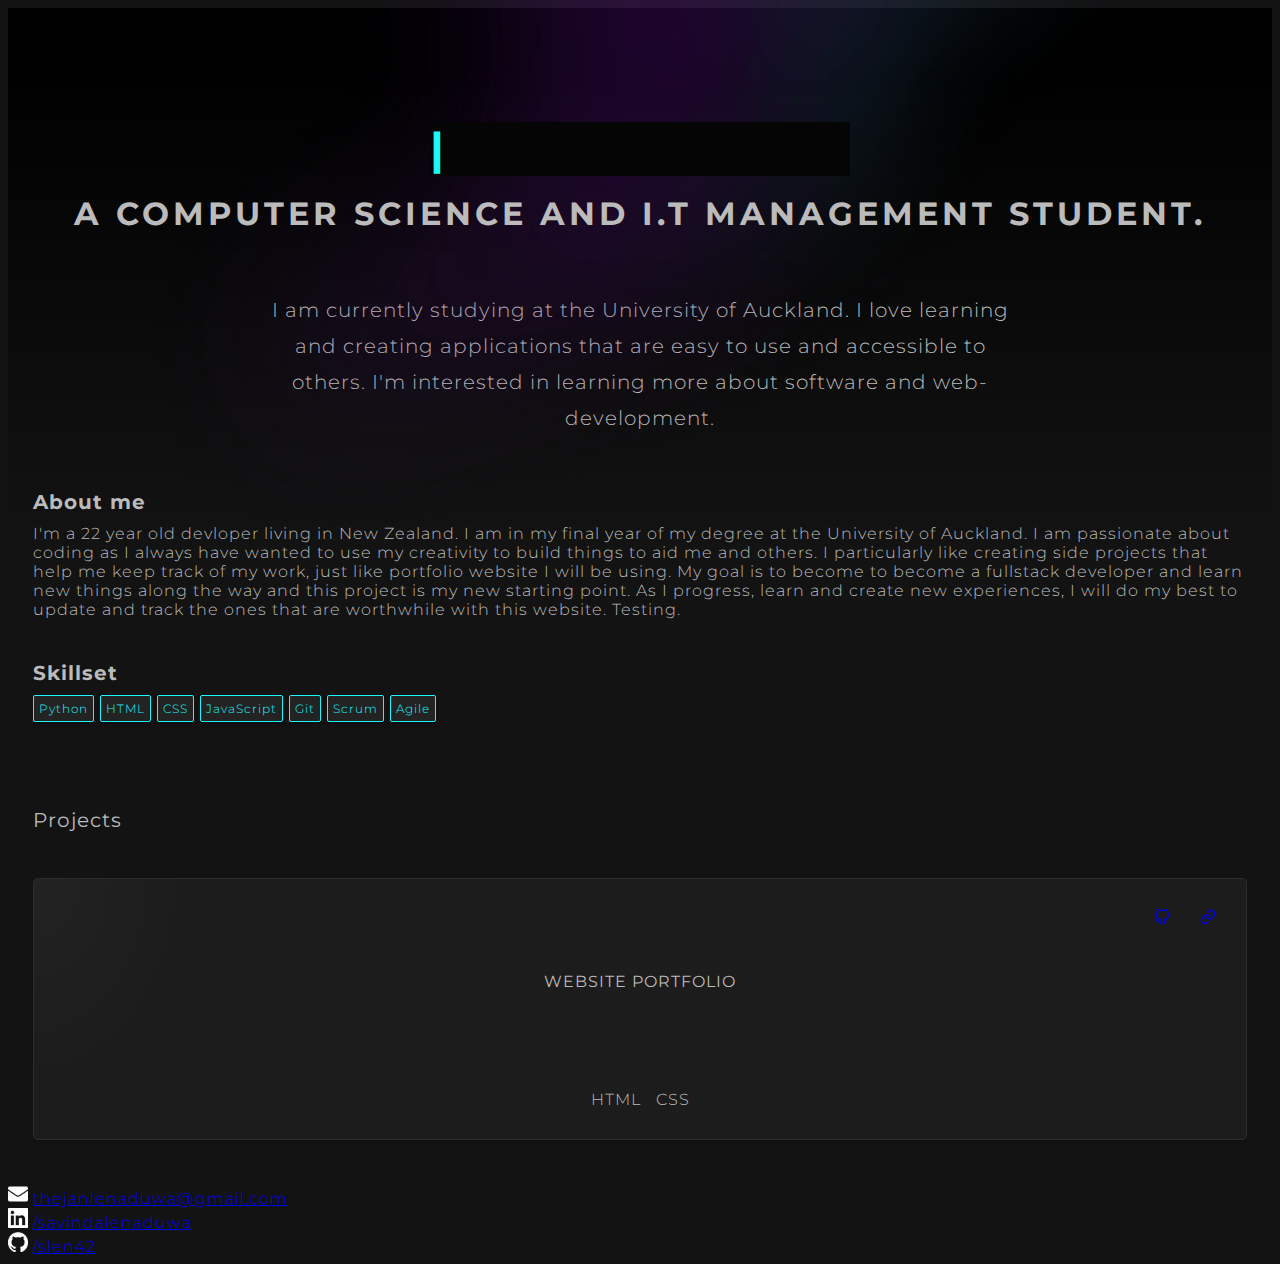
==== index.html @ 93ff3ba3 "Project card functioning" ====
<!DOCTYPE html>
<html lang="en">
    <head>
        <meta charset="UTF-8">
        <meta name="viewport" content="width=device-width, initial-scale=1.0">
        <title>Savinda's Portfolio</title>
        <link rel="stylesheet" href="home/home.css">
        <link href='https://fonts.googleapis.com/css?family=Montserrat'
            rel='stylesheet'>
        <link rel="stylesheet"
            href="https://fonts.googleapis.com/css2?family=Kanit:wght@500&display=swap" />
        <script src="home/home.js"></script>
    </head>

    <body>
        <div id="root">
            <!-- Header and Description -->
            <div class="head">
                <img src="/images/gradient-625d94e6.webp" class="img">
                <div class="head-wrapper">
                    <h1 class="head-wrapper-title">
                        <span class="typewriter">Hey! I'm Savinda!</span>
                        <br>
                        <div class="subtitle">
                            <span>A COMPUTER SCIENCE AND I.T MANAGEMENT
                                STUDENT.</span>
                        </div>

                    </h1>
                    <p class="head-wrapper-description">
                        I am currently studying at the University of Auckland. I
                        love
                        learning and creating applications that are easy to use
                        and
                        accessible to others. I'm interested in learning more
                        about
                        software and web-development.
                    </p>
                </div>
            </div>

            <div class="main">
                <!-- About Me -->
                <div class="about-wrapper">
                    <h2 class="about-title">About me</h2>
                    <p class="about-description">
                        I'm a 22 year old devloper living in New Zealand. I am
                        in my
                        final year of my degree at the University of Auckland.
                        I am passionate about coding as I always have wanted to
                        use
                        my
                        creativity to build things to aid me and others.
                        I particularly like creating side projects that help me
                        keep
                        track of my work, just like portfolio website I will be
                        using.
                        My goal is to become to become a fullstack developer and
                        learn
                        new things along the way and this project is my new
                        starting
                        point.
                        As I progress, learn and create new experiences, I will
                        do
                        my
                        best to update and track the ones that are worthwhile
                        with
                        this
                        website. Testing.
                    </p>
                </div>
                <!-- Skillset -->
                <div class="skillset">
                    <h2 class="skillset-title">Skillset</h2>
                    <div class="skills">
                        <span>Python</span>
                        <span>HTML</span>
                        <span>CSS</span>
                        <span>JavaScript</span>
                        <span>Git</span>
                        <span>Scrum</span>
                        <span>Agile</span>
                    </div>
                </div>

                <br>

                <div class="projects-container">
                    <h2 class="projects-headline">Projects</h2>
                    
                    <div class="projects-wrapper">
                        <div class="projects-card">
                            <div class="projects-card-gradient"></div>
                            <div class="projects-card-links">
                                <a href="https://github.com/slen42/portfolio" target="_blank">
                                    <svg stroke="currentColor" fill="none" stroke-width="2" viewBox="0 0 24 24" stroke-linecap="round" stroke-linejoin="round" height="1em" width="1em" xmlns="http://www.w3.org/2000/svg">
                                        <path d="M9 19c-5 1.5-5-2.5-7-3m14 6v-3.87a3.37 3.37 0 0 0-.94-2.61c3.14-.35 6.44-1.54 6.44-7A5.44 5.44 0 0 0 20 4.77 5.07 5.07 0 0 0 19.91 1S18.73.65 16 2.48a13.38 13.38 0 0 0-7 0C6.27.65 5.09 1 5.09 1A5.07 5.07 0 0 0 5 4.77a5.44 5.44 0 0 0-1.5 3.78c0 5.42 3.3 6.61 6.44 7A3.37 3.37 0 0 0 9 18.13V22"></path>
                                    </svg>
                                </a>
                
                                <a href="https://slen42.github.io/portfolio/" target="_blank">
                                    <svg stroke="currentColor" fill="none" stroke-width="2" viewBox="0 0 24 24" stroke-linecap="round" stroke-linejoin="round" height="1em" width="1em" xmlns="http://www.w3.org/2000/svg">
                                        <path d="M10 13a5 5 0 0 0 7.54.54l3-3a5 5 0 0 0-7.07-7.07l-1.72 1.71"></path>
                                        <path d="M14 11a5 5 0 0 0-7.54-.54l-3 3a5 5 0 0 0 7.07 7.07l1.71-1.71"></path>
                                    </svg>
                                </a>
                            </div>
                
                            <h3 class="projects-card-name">Website Portfolio</h3>
                
                            <div class="projects-card-languages">
                                <span>HTML</span>
                                <span>CSS</span>
                            </div>


                        </div> 

                    </div>
                    <!-- projects-wrapper-div -->
                </div>
                <!-- projects-container-div -->
                
                </div>
                <!-- main-div -->
                

            <br>

            <!-- Socials Link -->
            <div class="socials">
                <div class="social_item">
                    <!-- Gmail Link -->
                    <img class="icon" src="images/output-onlinepngtools (1).png"
                        alt="Mail Icon" width="20" height="20">
                    <a class="links"
                        href="mailto:thejanlenaduwa@gmail.com">thejanlenaduwa@gmail.com</a>
                </div>

                <div class="social_item">
                    <!-- LinkedIn Link -->
                    <img class="icon" src="images/output-onlinepngtools.png"
                        alt="Mail Icon" width="20" height="20">
                    <a class="links"
                        href="https://www.linkedin.com/in/savinda-lenaduwa-371846193/"
                        target="_blank">/savindalenaduwa</a>
                </div>

                <div class="social_item">
                    <!-- GitHub Link -->
                    <img class="icon" src="images/github-mark-white.png"
                        alt="Mail Icon" width="20" height="20">
                    <a class="links" href="https://github.com/slen42"
                        target="_blank">/slen42</a>
                </div>

            </div>

        </div>

    </body>

</html>
---- home/home.css ----
:root {
    --green: #40cf8e;
    --text-color: #bbbbbb;
    --white-color: #ededed;
    --black-color: #131313;
    --blue: #1af7ff;
}


body {
    letter-spacing: 1px;
    font-weight: 300;
    background-color: #131313;
    color: #bbbbbb;
    transition: all .2s ease;
    font-family: 'Montserrat';

}



/* Header CSS */


.img {
    top: 0;
    width: 100%;
    max-width: 1200px;
    position: absolute;
}

.head {
    -webkit-user-select: none;
    user-select: none;
    display: flex;
    align-items: center;
    justify-content: center;
    height: 60vh;
    background: linear-gradient(180deg, black, rgba(0, 0, 0, 1), rgba(0, 0, 0, .9), rgba(0, 0, 0, .8), rgba(0, 0, 0, .7), rgba(0, 0, 0, .6), rgba(0, 0, 0, .5), rgba(0, 0, 0, .4), rgba(0, 0, 0, .3), rgba(0, 0, 0, .2), rgba(0, 0, 0, .1), var(--black-color));
    width: 100%;
}

.head-wrapper {
    display: flex;
    flex-direction: column;
    align-items: center;
    text-align: center;
}

.head-wrapper-description {
    max-width: 750px;
    line-height: 1.8;
    font-size: 20px;
}

.subtitle {
    position: relative;
    font-size: 2rem;
    text-transform: uppercase;
    letter-spacing: 4px;
    line-height: 75px;
}


.typewriter {
    position: relative;
    font-size: 2.8rem;
    color: #1af7ff;
}

.typewriter::after {
    content: '|';
    position: absolute;
    text-align: left;
    right: 0;
    color: #1af7ff;
    background: linear-gradient(180deg, #050505, #050505);
    width: 100%;
    animation: typing 1s steps(400);
    animation-fill-mode: forwards;
}

@keyframes typing {
    to {
        width: 0%;
    }
}

@keyframes line {
    100% {
        color: transparent;
    }
}


.main {
    margin: -100px auto 0;
    max-width: 1300px;
    padding: 25px;
}


.about-wrapper {
    display: flex;
    flex-direction: column;
}

.about-title,
.skillset-title,
.projects-title {
    margin-bottom: 5px;
    font-size: 20px;
}

.about-description,
.skills,
.projects-showcase {
    margin-top: 5px
}




/* Skillset CSS */
.skillset {
    display: flex;
    margin-top: 10px;
    flex-direction: column;
}

.skills {
    gap: 6px;
    display: flex;
    flex-wrap: wrap;
    font-size: 12px;
    color: var(--blue);

}

.skills span {
    padding: 5px;
    border-radius: 2px;
    border: 1px solid var(--blue);
    background-color: #232323;
    box-shadow: 0 2px 3px #0000003d;
}


/* Projects Showcase Section*/
@media screen and (min-width: 650px) {
    .projects-container {
        gap: 30px;
    }
}

.projects-container {
    gap: 20px;
    display: flex;
    margin-top: 50px;
    flex-direction: column;
}

@media screen and (min-width: 650px) {
    .projects-headline {
        font-size: 22px;
    }
}

.projects-headline {
    font-size: 20px;
    font-weight: 400;
}



@media screen and (min-width: 650px) {
    .projects-container {
        gap: 30px;
    }
}

.projects-wrapper {
    gap: 10px;
    display: flex;
    flex-direction: column;
}

.projects-card {
    position: relative;
    display: flex;
    flex-direction: column;
    justify-content: space-between;
    align-items: start;
    padding: 18px;
    border-radius: 5px;
    border: 1px solid #2d2d2d;
    transition: border .2s ease;
    font-size: 14px;
    height: 150px;
    background-color: #1c1c1c;
    box-shadow: 0 2px 3px #0000003d;
}

@media screen and (min-width: 495px) {
    .projects-card {
        padding: 30px;
        align-items: center;
    }
}

@media screen and (min-width: 650px) {
    .projects-card {
        height: 200px;
    }
}

@media screen and (min-width: 650px) {

    .projects-card,
    .projects-card-name {
        font-size: 16px;
    }
}







.projects-card-gradient {
    top: 0;
    left: 0;
    width: 150px;
    height: 200px;
    position: absolute;
    background: radial-gradient(100% 100% at 0% 0%, hsla(0, 0%, 100%, .03), transparent);
    transition: all .1s ease-in;
}

@media screen and (min-width: 650px) {
    .projects-card-links {
        gap: 30px;
        display: flex;
        align-self: flex-end;
    }
}

@media screen and (min-width: 495px) {
    .projects-card-links a:first-child {
        display: inline-block;
    }
}


@media screen and (min-width: 495px) {
    .projects-card-links a:first-child {
        display: inline-block;
    }
}


.projects-card-name {
    font-weight: 400;
    margin-top: -100px;
    text-transform: uppercase;
    font-size: 14px;
}

@media screen and (min-width: 650px) {

    .projects-card,
    .projects-card-name {
        font-size: 16px;
    }
}

@media screen and (min-width: 495px) {
    .projects-card-name {
        margin-top: -40px;
    }
}



@media screen and (min-width: 460px) {
    .projects-card-languages {
        align-self: inherit;
    }
}

@media screen and (min-width: 495px) {
    .projects-card-languages {
        display: flex;
        gap: 15px;
    }
}

@media screen and (min-width: 540px) {
    .projects-card-languages {
        display: flex;
        gap: 30px;
    }
}

.projects-card-languages {
    display: flex;
    align-self: center;
    gap: 15px;
}


/* Scrollbar */

::-webkit-scrollbar {
    width: 12px;
}

::-webkit-scrollbar-thumb {
    background: linear-gradient(180deg, #0000FF, #00FFFF);
    /* border-radius: 6px;  */
}

::-webkit-scrollbar-track {
    background-color: var(--black-color);
}

/* Media Queries for Responsiveness */
@media only screen and (max-width: 768px) {
    .head {
        height: 100vh;
    }

    .head-wrapper-description {
        font-size: 16px;
    }

    .subtitle {
        font-size: 1.5rem;
        line-height: 60px;
    }

    .skills span {
        font-size: 10px;
    }
}
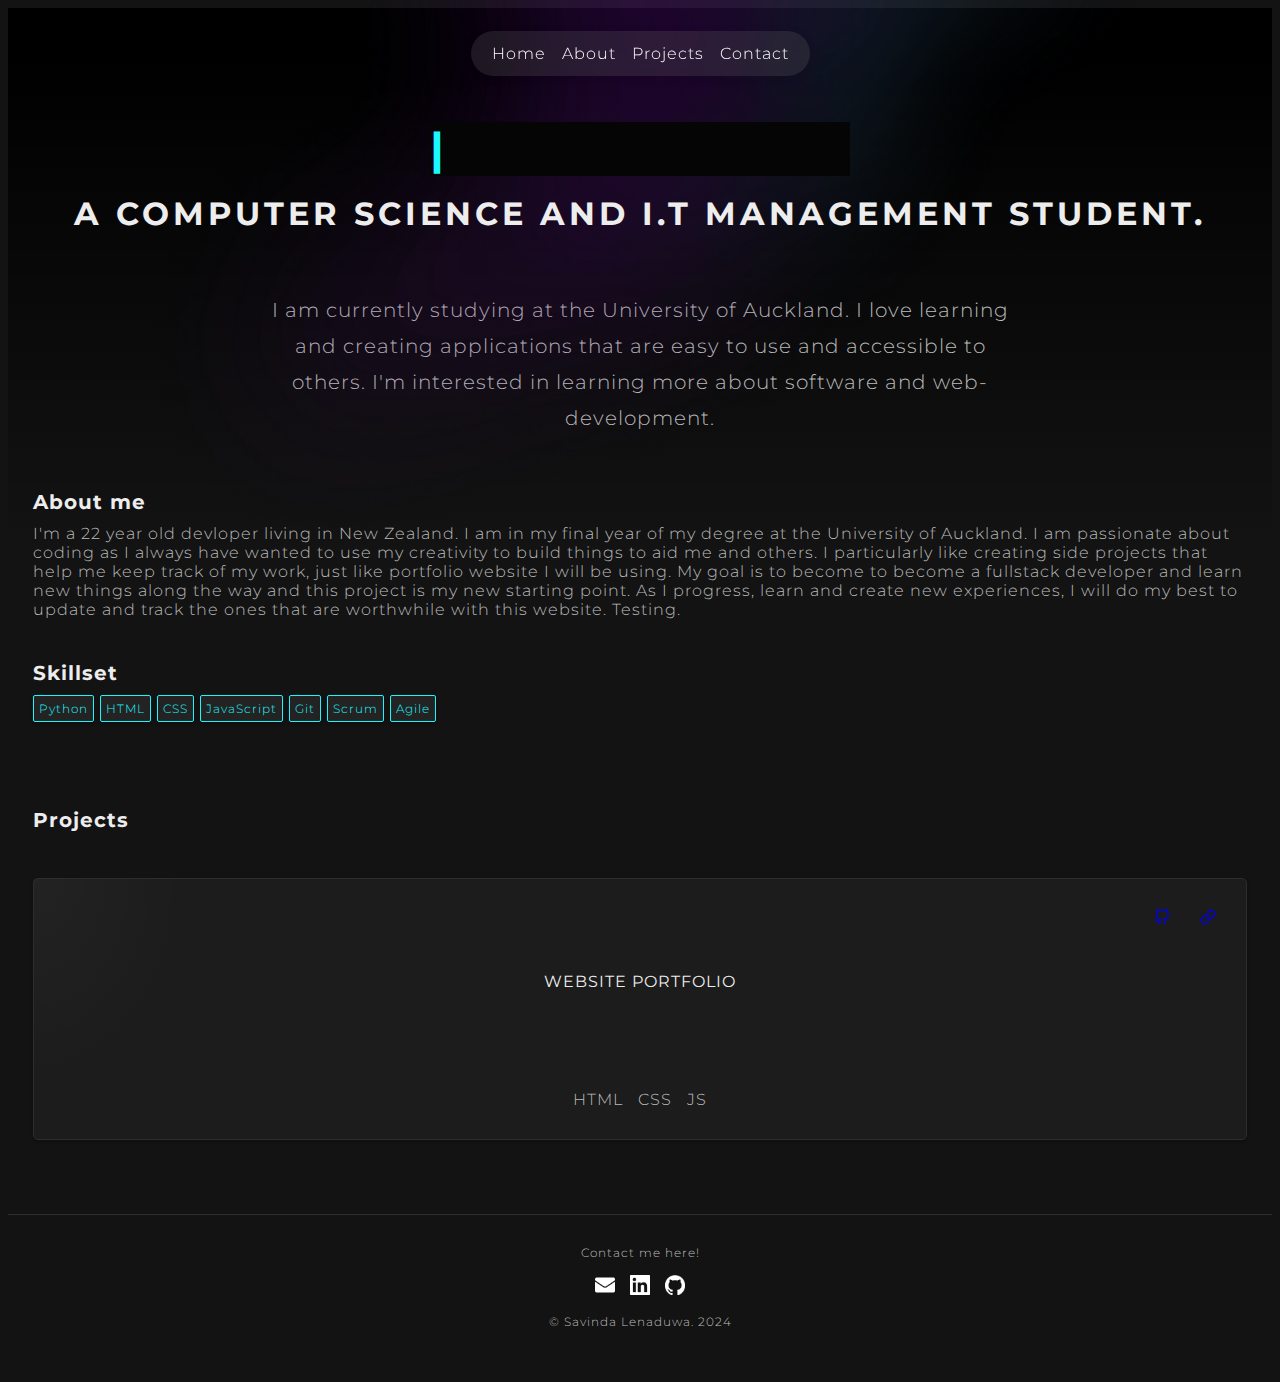
==== commit 9cd76d3f: "Major Changes incl. CSS and added features" ====
--- a/index.html
+++ b/index.html
@@ -14,6 +14,17 @@
 
     <body>
         <div id="root">
+            <div id = "home"></div>
+            <nav>
+                <ul>
+                    <li><a href="#home" class = "link">Home</a></li>
+                    <li><a href="#about" class = "link">About</a></li>
+                    <li><a href="#projects" class = "link">Projects</a></li>
+                    <li><a href="#contact" class = "link">Contact</a></li>
+                </ul>
+            </nav>
+
+
             <!-- Header and Description -->
             <div class="head">
                 <img src="/images/gradient-625d94e6.webp" class="img">
@@ -41,6 +52,7 @@
 
             <div class="main">
                 <!-- About Me -->
+                <div id = "about"></div>
                 <div class="about-wrapper">
                     <h2 class="about-title">About me</h2>
                     <p class="about-description">
@@ -68,28 +80,36 @@
                         this
                         website. Testing.
                     </p>
-                </div>
-                <!-- Skillset -->
-                <div class="skillset">
-                    <h2 class="skillset-title">Skillset</h2>
-                    <div class="skills">
-                        <span>Python</span>
-                        <span>HTML</span>
-                        <span>CSS</span>
-                        <span>JavaScript</span>
-                        <span>Git</span>
-                        <span>Scrum</span>
-                        <span>Agile</span>
-                    </div>
-                </div>
+
+                    <!-- Skillset -->
+                    <div class="skillset">
+                        <h2 class="skillset-title">Skillset</h2>
+                        <div class="skills">
+                            <span>Python</span>
+                            <span>HTML</span>
+                            <span>CSS</span>
+                            <span>JavaScript</span>
+                            <span>Git</span>
+                            <span>Scrum</span>
+                            <span>Agile</span>
+                        </div>
+                    </div>
+
+                </div>
+                <!-- About-wrapper-div -->
+                
+
+
 
                 <br>
 
+                <div id = "projects"></div>
                 <div class="projects-container">
                     <h2 class="projects-headline">Projects</h2>
                     
                     <div class="projects-wrapper">
                         <div class="projects-card">
+
                             <div class="projects-card-gradient"></div>
                             <div class="projects-card-links">
                                 <a href="https://github.com/slen42/portfolio" target="_blank">
@@ -111,6 +131,7 @@
                             <div class="projects-card-languages">
                                 <span>HTML</span>
                                 <span>CSS</span>
+                                <span>JS</span>
                             </div>
 
 
@@ -126,35 +147,52 @@
                 
 
             <br>
-
-            <!-- Socials Link -->
-            <div class="socials">
-                <div class="social_item">
-                    <!-- Gmail Link -->
-                    <img class="icon" src="images/output-onlinepngtools (1).png"
-                        alt="Mail Icon" width="20" height="20">
-                    <a class="links"
-                        href="mailto:thejanlenaduwa@gmail.com">thejanlenaduwa@gmail.com</a>
-                </div>
-
-                <div class="social_item">
-                    <!-- LinkedIn Link -->
-                    <img class="icon" src="images/output-onlinepngtools.png"
-                        alt="Mail Icon" width="20" height="20">
-                    <a class="links"
-                        href="https://www.linkedin.com/in/savinda-lenaduwa-371846193/"
-                        target="_blank">/savindalenaduwa</a>
-                </div>
-
-                <div class="social_item">
-                    <!-- GitHub Link -->
-                    <img class="icon" src="images/github-mark-white.png"
-                        alt="Mail Icon" width="20" height="20">
-                    <a class="links" href="https://github.com/slen42"
-                        target="_blank">/slen42</a>
-                </div>
-
-            </div>
+              
+
+
+            <footer class ="footer">
+                
+                <div id = "contact"></div>
+                
+                <span>© Savinda Lenaduwa. 2024</span>
+                            <!-- Socials Link -->
+                <div class="footer-socials">
+                    <div class="social_item">
+                        <!-- Gmail Link -->
+
+                        <a class="links"
+                            href="mailto:thejanlenaduwa@gmail.com">
+                            <img class="icon" src="images/output-onlinepngtools (1).png"
+                            alt="Mail Icon" width="20" height="20">
+                        </a>
+                    </div>
+
+                    <div class="social_item">
+                        <!-- LinkedIn Link -->
+                        
+                        <a class="links"
+                            href="https://www.linkedin.com/in/savinda-lenaduwa-371846193/"
+                            target="_blank">
+                            <img class="icon" src="images/output-onlinepngtools.png"
+                            alt="Mail Icon" width="20" height="20">
+                        </a>
+                    </div>
+
+                    <div class="social_item">
+                        <!-- GitHub Link -->
+                        
+                        <a class="links" href="https://github.com/slen42"
+                            target="_blank">
+                            <img class="icon" src="images/github-mark-white.png"
+                            alt="Mail Icon" width="20" height="20">
+                        </a>
+                    </div>
+
+                </div>
+                <span>Contact me here!</span>
+
+            </footer>
+
 
         </div>
 
--- a/home/home.css
+++ b/home/home.css
@@ -6,6 +6,9 @@
     --blue: #1af7ff;
 }
 
+h1, h2, h3, h4, h5, h6 {
+    color: var(--white-color);
+}
 
 body {
     letter-spacing: 1px;
@@ -15,6 +18,72 @@
     transition: all .2s ease;
     font-family: 'Montserrat';
 
+}
+
+/* Nav Bar */
+nav {
+    position: fixed;
+    top: 0;
+    left: 0;
+    width: 100%;
+    z-index: 3;
+    display: flex;
+    margin-top: 15px;
+    justify-content: center;
+    align-items: center;
+    -webkit-user-select: none;
+    user-select: none;
+    
+}
+
+ul {
+   
+     
+    background: rgba(114,114,114,.2);
+    backdrop-filter: blur(10px);
+    -webkit-backdrop-filter: blur(10px);
+    border: 1px solid #404040b5;
+    
+    box-shadow: 0 2px 10px #0000001a;
+    border-radius: 30px;
+    border: 1px solid transparent;
+    
+    transition: all .2s ease;
+    position: relative;
+    display :flex;
+    gap: 1.2 rem;
+
+    list-style: none;
+    padding: 12px;
+
+
+}
+
+.link{
+    text-decoration: none;
+    color : #fff;
+    padding: 0.5rem;
+    position: relative;
+}
+
+.link::before{
+    content: "";
+    position: absolute;
+    width: 100%;
+    height: 2px;
+    background-color: var(--blue);
+    border-radius: 5px;
+    transform: scaleX(0);
+    transition: all 0.6s ease;
+}
+
+.link::before{
+    bottom:0;
+    left:0;
+}
+
+.link:hover::before{
+    transform: scaleX(1);
 }
 
 
@@ -76,7 +145,7 @@
     color: #1af7ff;
     background: linear-gradient(180deg, #050505, #050505);
     width: 100%;
-    animation: typing 1s steps(400);
+    animation: typing 2.5s steps(400);
     animation-fill-mode: forwards;
 }
 
@@ -168,7 +237,7 @@
 
 .projects-headline {
     font-size: 20px;
-    font-weight: 400;
+    font-weight: bold;
 }
 
 
@@ -199,6 +268,14 @@
     height: 150px;
     background-color: #1c1c1c;
     box-shadow: 0 2px 3px #0000003d;
+    transition: border .2s ease;
+
+}
+
+
+
+.projects-card:hover {
+    border-color: #fff; /* Change this to the desired highlight color */
 }
 
 @media screen and (min-width: 495px) {
@@ -238,6 +315,12 @@
     transition: all .1s ease-in;
 }
 
+.projects-card-links {
+    gap: 30px;
+    display: flex;
+    align-self: flex-end;
+}
+
 @media screen and (min-width: 650px) {
     .projects-card-links {
         gap: 30px;
@@ -310,6 +393,55 @@
 }
 
 
+
+
+
+
+
+
+
+
+/* Footer */
+.footer {
+    display: flex;
+    align-items: center;
+    gap: 15px;
+    justify-content: space-between;
+    flex-direction: column-reverse;
+    padding: 30px 0;
+    border-top: 1px solid #2d2d2d;
+    margin-top: 30px;
+}
+
+
+
+.footer span {
+    font-size: 12px;
+}
+
+.footer-socials {
+    display: flex;
+    gap: 15px;
+}
+
+.social_item {
+    display: flex;
+    align-items: center;
+    gap: 5px;
+}
+
+
+
+.icon:hover {
+    filter: drop-shadow(0px 0px 16px var(--blue));
+}
+
+.links {
+    /* display: none; Hide text links inside social items */
+}
+
+
+
 /* Scrollbar */
 
 ::-webkit-scrollbar {
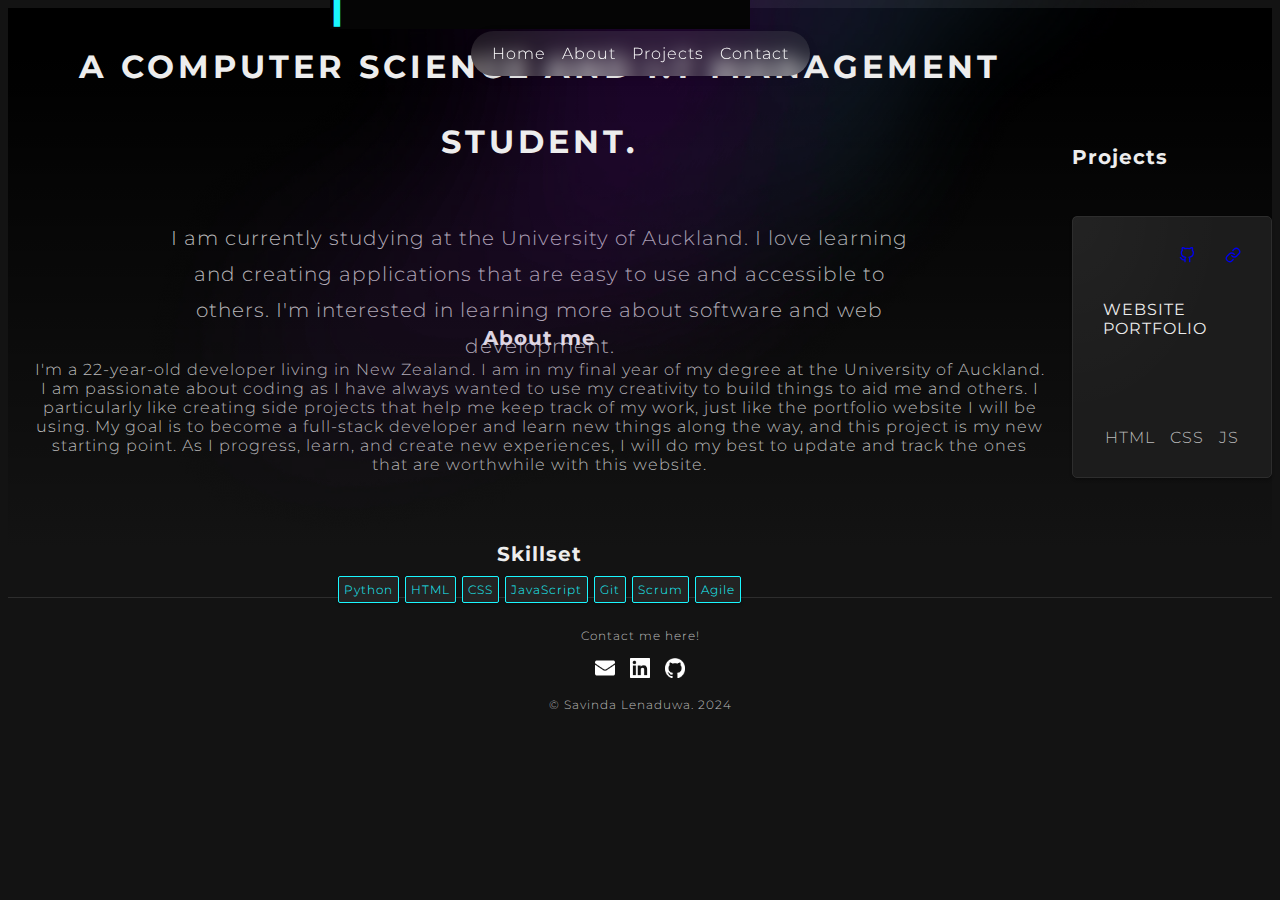
==== commit 3e014d47: "Spelling mistakes and errors" ====
--- a/index.html
+++ b/index.html
@@ -10,24 +10,24 @@
         <link rel="stylesheet"
             href="https://fonts.googleapis.com/css2?family=Kanit:wght@500&display=swap" />
         <script src="home/home.js"></script>
+        <link rel="icon" type="image/x-icon" href="images/S.png">
     </head>
 
     <body>
         <div id="root">
-            <div id = "home"></div>
+            <div id="home"></div>
             <nav>
                 <ul>
-                    <li><a href="#home" class = "link">Home</a></li>
-                    <li><a href="#about" class = "link">About</a></li>
-                    <li><a href="#projects" class = "link">Projects</a></li>
-                    <li><a href="#contact" class = "link">Contact</a></li>
+                    <li><a href="#home" class="link">Home</a></li>
+                    <li><a href="#about" class="link">About</a></li>
+                    <li><a href="#projects" class="link">Projects</a></li>
+                    <li><a href="#contact" class="link">Contact</a></li>
                 </ul>
             </nav>
 
-
             <!-- Header and Description -->
             <div class="head">
-                <img src="/images/gradient-625d94e6.webp" class="img">
+                <img src="images/gradient-625d94e6.webp" class="img">
                 <div class="head-wrapper">
                     <h1 class="head-wrapper-title">
                         <span class="typewriter">Hey! I'm Savinda!</span>
@@ -38,48 +38,39 @@
                         </div>
 
                     </h1>
-                    <p class="head-wrapper-description">
-                        I am currently studying at the University of Auckland. I
-                        love
-                        learning and creating applications that are easy to use
-                        and
-                        accessible to others. I'm interested in learning more
-                        about
-                        software and web-development.
-                    </p>
-                </div>
-            </div>
-
-            <div class="main">
-                <!-- About Me -->
-                <div id = "about"></div>
-                <div class="about-wrapper">
-                    <h2 class="about-title">About me</h2>
-                    <p class="about-description">
-                        I'm a 22 year old devloper living in New Zealand. I am
-                        in my
-                        final year of my degree at the University of Auckland.
-                        I am passionate about coding as I always have wanted to
-                        use
-                        my
-                        creativity to build things to aid me and others.
-                        I particularly like creating side projects that help me
-                        keep
-                        track of my work, just like portfolio website I will be
-                        using.
-                        My goal is to become to become a fullstack developer and
-                        learn
-                        new things along the way and this project is my new
-                        starting
-                        point.
-                        As I progress, learn and create new experiences, I will
-                        do
-                        my
-                        best to update and track the ones that are worthwhile
-                        with
-                        this
-                        website. Testing.
-                    </p>
+                    <div class="head-wrapper">
+                        <p class="head-wrapper-description">
+                            I am currently studying at the University of
+                            Auckland. I love learning and creating applications
+                            that are easy to use and accessible to others. I'm
+                            interested in learning more about software and web
+                            development.
+                        </p>
+                    </div>
+
+                    <div class="main">
+                        <!-- About Me -->
+                        <div id="about"></div>
+                        <div class="about-wrapper">
+                            <h2 class="about-title">About me</h2>
+                            <p class="about-description">
+                                I'm a 22-year-old developer living in New
+                                Zealand. I am in my final year of my degree at
+                                the University of Auckland. I am passionate
+                                about coding as I have always wanted to use my
+                                creativity to build things to aid me and others.
+                                I particularly like creating side projects that
+                                help me keep track of my work, just like the
+                                portfolio website I will be using. My goal is to
+                                become a full-stack developer and learn new
+                                things along the way, and this project is my new
+                                starting point. As I progress, learn, and create
+                                new experiences, I will do my best to update and
+                                track the ones that are worthwhile with this
+                                website.
+                            </p>
+                        </div>
+                    </div>
 
                     <!-- Skillset -->
                     <div class="skillset">
@@ -97,94 +88,105 @@
 
                 </div>
                 <!-- About-wrapper-div -->
-                
-
-
 
                 <br>
 
-                <div id = "projects"></div>
+                <div id="projects"></div>
                 <div class="projects-container">
                     <h2 class="projects-headline">Projects</h2>
-                    
+
                     <div class="projects-wrapper">
                         <div class="projects-card">
 
                             <div class="projects-card-gradient"></div>
                             <div class="projects-card-links">
-                                <a href="https://github.com/slen42/portfolio" target="_blank">
-                                    <svg stroke="currentColor" fill="none" stroke-width="2" viewBox="0 0 24 24" stroke-linecap="round" stroke-linejoin="round" height="1em" width="1em" xmlns="http://www.w3.org/2000/svg">
-                                        <path d="M9 19c-5 1.5-5-2.5-7-3m14 6v-3.87a3.37 3.37 0 0 0-.94-2.61c3.14-.35 6.44-1.54 6.44-7A5.44 5.44 0 0 0 20 4.77 5.07 5.07 0 0 0 19.91 1S18.73.65 16 2.48a13.38 13.38 0 0 0-7 0C6.27.65 5.09 1 5.09 1A5.07 5.07 0 0 0 5 4.77a5.44 5.44 0 0 0-1.5 3.78c0 5.42 3.3 6.61 6.44 7A3.37 3.37 0 0 0 9 18.13V22"></path>
+                                <a href="https://github.com/slen42/portfolio"
+                                    target="_blank">
+                                    <svg stroke="currentColor" fill="none"
+                                        stroke-width="2" viewBox="0 0 24 24"
+                                        stroke-linecap="round"
+                                        stroke-linejoin="round" height="1em"
+                                        width="1em"
+                                        xmlns="http://www.w3.org/2000/svg">
+                                        <path
+                                            d="M9 19c-5 1.5-5-2.5-7-3m14 6v-3.87a3.37 3.37 0 0 0-.94-2.61c3.14-.35 6.44-1.54 6.44-7A5.44 5.44 0 0 0 20 4.77 5.07 5.07 0 0 0 19.91 1S18.73.65 16 2.48a13.38 13.38 0 0 0-7 0C6.27.65 5.09 1 5.09 1A5.07 5.07 0 0 0 5 4.77a5.44 5.44 0 0 0-1.5 3.78c0 5.42 3.3 6.61 6.44 7A3.37 3.37 0 0 0 9 18.13V22"></path>
                                     </svg>
                                 </a>
-                
-                                <a href="https://slen42.github.io/portfolio/" target="_blank">
-                                    <svg stroke="currentColor" fill="none" stroke-width="2" viewBox="0 0 24 24" stroke-linecap="round" stroke-linejoin="round" height="1em" width="1em" xmlns="http://www.w3.org/2000/svg">
-                                        <path d="M10 13a5 5 0 0 0 7.54.54l3-3a5 5 0 0 0-7.07-7.07l-1.72 1.71"></path>
-                                        <path d="M14 11a5 5 0 0 0-7.54-.54l-3 3a5 5 0 0 0 7.07 7.07l1.71-1.71"></path>
+
+                                <a href="https://slen42.github.io/portfolio/"
+                                    target="_blank">
+                                    <svg stroke="currentColor" fill="none"
+                                        stroke-width="2" viewBox="0 0 24 24"
+                                        stroke-linecap="round"
+                                        stroke-linejoin="round" height="1em"
+                                        width="1em"
+                                        xmlns="http://www.w3.org/2000/svg">
+                                        <path
+                                            d="M10 13a5 5 0 0 0 7.54.54l3-3a5 5 0 0 0-7.07-7.07l-1.72 1.71"></path>
+                                        <path
+                                            d="M14 11a5 5 0 0 0-7.54-.54l-3 3a5 5 0 0 0 7.07 7.07l1.71-1.71"></path>
                                     </svg>
                                 </a>
                             </div>
-                
-                            <h3 class="projects-card-name">Website Portfolio</h3>
-                
+
+                            <h3 class="projects-card-name">Website
+                                Portfolio</h3>
+
                             <div class="projects-card-languages">
                                 <span>HTML</span>
                                 <span>CSS</span>
                                 <span>JS</span>
                             </div>
 
-
-                        </div> 
+                        </div>
 
                     </div>
                     <!-- projects-wrapper-div -->
                 </div>
                 <!-- projects-container-div -->
-                
-                </div>
-                <!-- main-div -->
-                
+
+            </div>
+            <!-- main-div -->
 
             <br>
-              
-
-
-            <footer class ="footer">
-                
-                <div id = "contact"></div>
-                
+
+            <footer class="footer">
+
+                <div id="contact"></div>
+
                 <span>© Savinda Lenaduwa. 2024</span>
-                            <!-- Socials Link -->
+                <!-- Socials Link -->
                 <div class="footer-socials">
                     <div class="social_item">
                         <!-- Gmail Link -->
 
                         <a class="links"
                             href="mailto:thejanlenaduwa@gmail.com">
-                            <img class="icon" src="images/output-onlinepngtools (1).png"
-                            alt="Mail Icon" width="20" height="20">
+                            <img class="icon"
+                                src="images/output-onlinepngtools (1).png"
+                                alt="Mail Icon" width="20" height="20">
                         </a>
                     </div>
 
                     <div class="social_item">
                         <!-- LinkedIn Link -->
-                        
+
                         <a class="links"
                             href="https://www.linkedin.com/in/savinda-lenaduwa-371846193/"
                             target="_blank">
-                            <img class="icon" src="images/output-onlinepngtools.png"
-                            alt="Mail Icon" width="20" height="20">
+                            <img class="icon"
+                                src="images/output-onlinepngtools.png"
+                                alt="Mail Icon" width="20" height="20">
                         </a>
                     </div>
 
                     <div class="social_item">
                         <!-- GitHub Link -->
-                        
+
                         <a class="links" href="https://github.com/slen42"
                             target="_blank">
                             <img class="icon" src="images/github-mark-white.png"
-                            alt="Mail Icon" width="20" height="20">
+                                alt="Mail Icon" width="20" height="20">
                         </a>
                     </div>
 
@@ -193,7 +195,6 @@
 
             </footer>
 
-
         </div>
 
     </body>
--- a/home/home.css
+++ b/home/home.css
@@ -6,7 +6,12 @@
     --blue: #1af7ff;
 }
 
-h1, h2, h3, h4, h5, h6 {
+h1,
+h2,
+h3,
+h4,
+h5,
+h6 {
     color: var(--white-color);
 }
 
@@ -33,24 +38,24 @@
     align-items: center;
     -webkit-user-select: none;
     user-select: none;
-    
+
 }
 
 ul {
-   
-     
-    background: rgba(114,114,114,.2);
+
+
+    background: rgba(114, 114, 114, .2);
     backdrop-filter: blur(10px);
     -webkit-backdrop-filter: blur(10px);
     border: 1px solid #404040b5;
-    
+
     box-shadow: 0 2px 10px #0000001a;
     border-radius: 30px;
     border: 1px solid transparent;
-    
+
     transition: all .2s ease;
     position: relative;
-    display :flex;
+    display: flex;
     gap: 1.2 rem;
 
     list-style: none;
@@ -59,14 +64,14 @@
 
 }
 
-.link{
+.link {
     text-decoration: none;
-    color : #fff;
+    color: #fff;
     padding: 0.5rem;
     position: relative;
 }
 
-.link::before{
+.link::before {
     content: "";
     position: absolute;
     width: 100%;
@@ -77,12 +82,12 @@
     transition: all 0.6s ease;
 }
 
-.link::before{
-    bottom:0;
-    left:0;
-}
-
-.link:hover::before{
+.link::before {
+    bottom: 0;
+    left: 0;
+}
+
+.link:hover::before {
     transform: scaleX(1);
 }
 
@@ -275,7 +280,8 @@
 
 
 .projects-card:hover {
-    border-color: #fff; /* Change this to the desired highlight color */
+    border-color: #fff;
+    /* Change this to the desired highlight color */
 }
 
 @media screen and (min-width: 495px) {
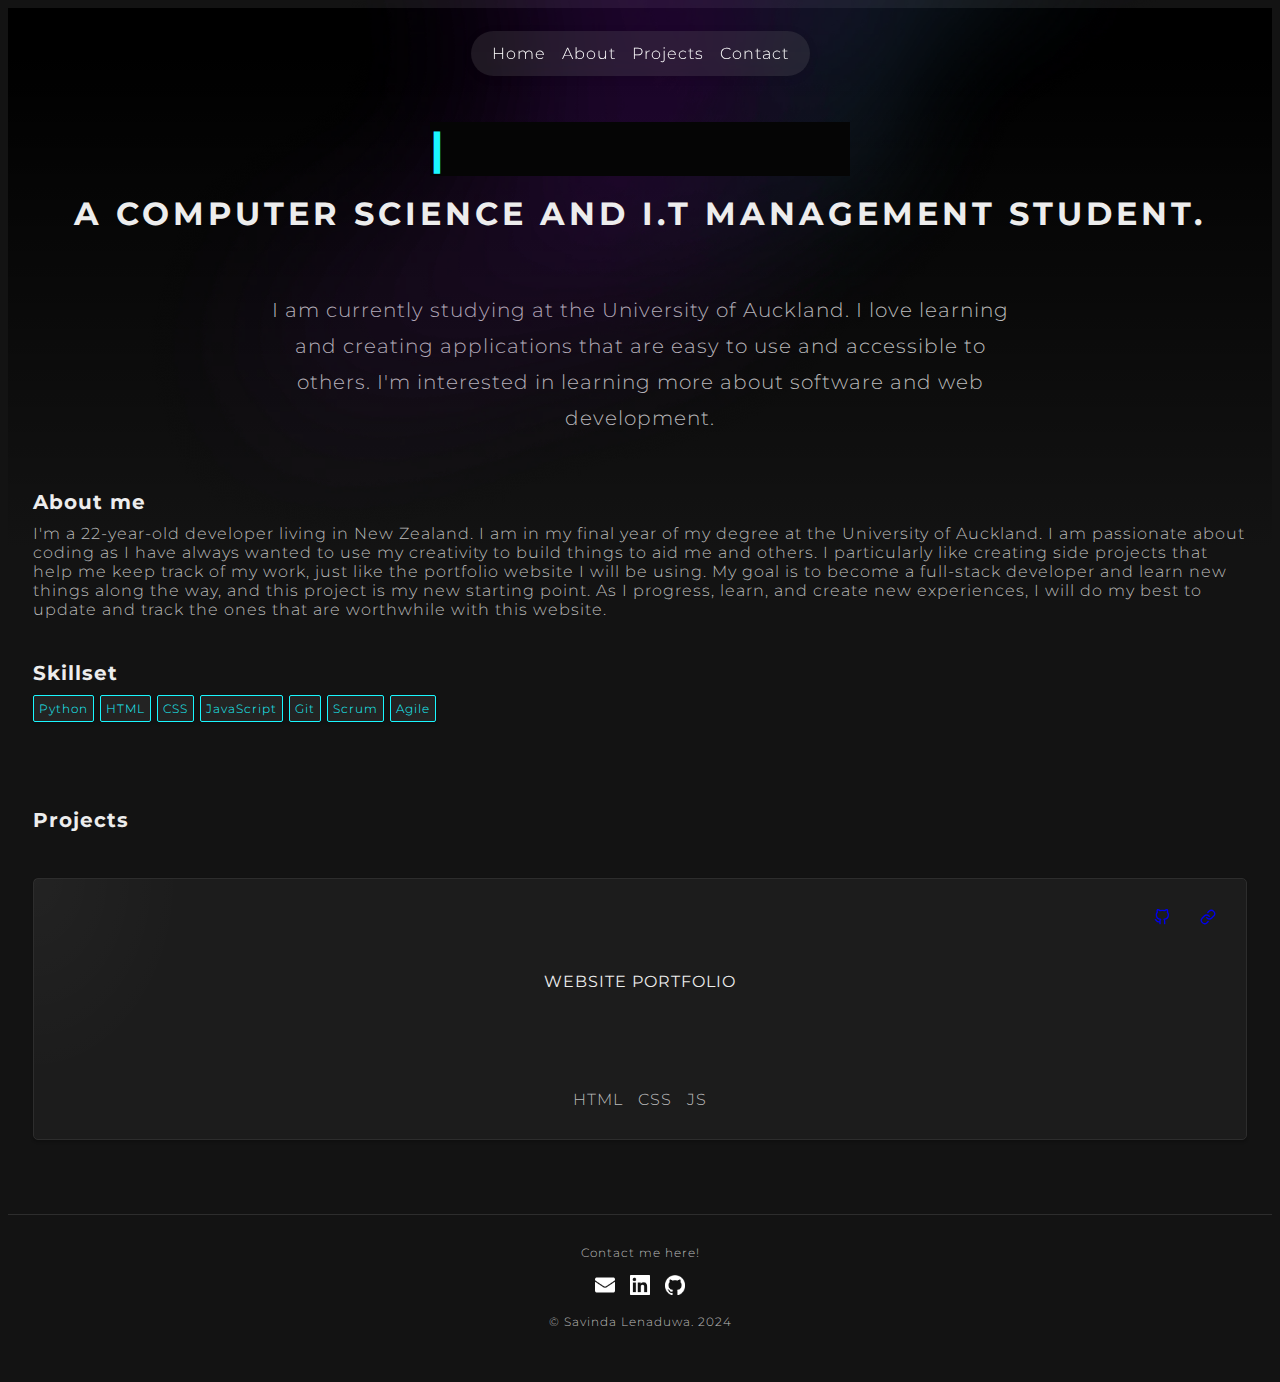
==== commit d66438be: "Spelling erros and mistakes" ====
--- a/index.html
+++ b/index.html
@@ -38,39 +38,34 @@
                         </div>
 
                     </h1>
-                    <div class="head-wrapper">
-                        <p class="head-wrapper-description">
-                            I am currently studying at the University of
-                            Auckland. I love learning and creating applications
-                            that are easy to use and accessible to others. I'm
-                            interested in learning more about software and web
-                            development.
-                        </p>
-                    </div>
+                    <p class="head-wrapper-description">
+                        I am currently studying at the University of Auckland. I
+                        love learning and creating applications that are easy to
+                        use and accessible to others. I'm interested in learning
+                        more about software and web development.
+                    </p>
+                </div>
+            </div>
 
-                    <div class="main">
-                        <!-- About Me -->
-                        <div id="about"></div>
-                        <div class="about-wrapper">
-                            <h2 class="about-title">About me</h2>
-                            <p class="about-description">
-                                I'm a 22-year-old developer living in New
-                                Zealand. I am in my final year of my degree at
-                                the University of Auckland. I am passionate
-                                about coding as I have always wanted to use my
-                                creativity to build things to aid me and others.
-                                I particularly like creating side projects that
-                                help me keep track of my work, just like the
-                                portfolio website I will be using. My goal is to
-                                become a full-stack developer and learn new
-                                things along the way, and this project is my new
-                                starting point. As I progress, learn, and create
-                                new experiences, I will do my best to update and
-                                track the ones that are worthwhile with this
-                                website.
-                            </p>
-                        </div>
-                    </div>
+            <div class="main">
+                <!-- About Me -->
+                <div id="about"></div>
+                <div class="about-wrapper">
+                    <h2 class="about-title">About me</h2>
+                    <p class="about-description">
+                        I'm a 22-year-old developer living in New Zealand. I am
+                        in my final year of my degree at the University of
+                        Auckland. I am passionate about coding as I have always
+                        wanted to use my creativity to build things to aid me
+                        and others. I particularly like creating side projects
+                        that help me keep track of my work, just like the
+                        portfolio website I will be using. My goal is to become
+                        a full-stack developer and learn new things along the
+                        way, and this project is my new starting point. As I
+                        progress, learn, and create new experiences, I will do
+                        my best to update and track the ones that are worthwhile
+                        with this website.
+                    </p>
 
                     <!-- Skillset -->
                     <div class="skillset">
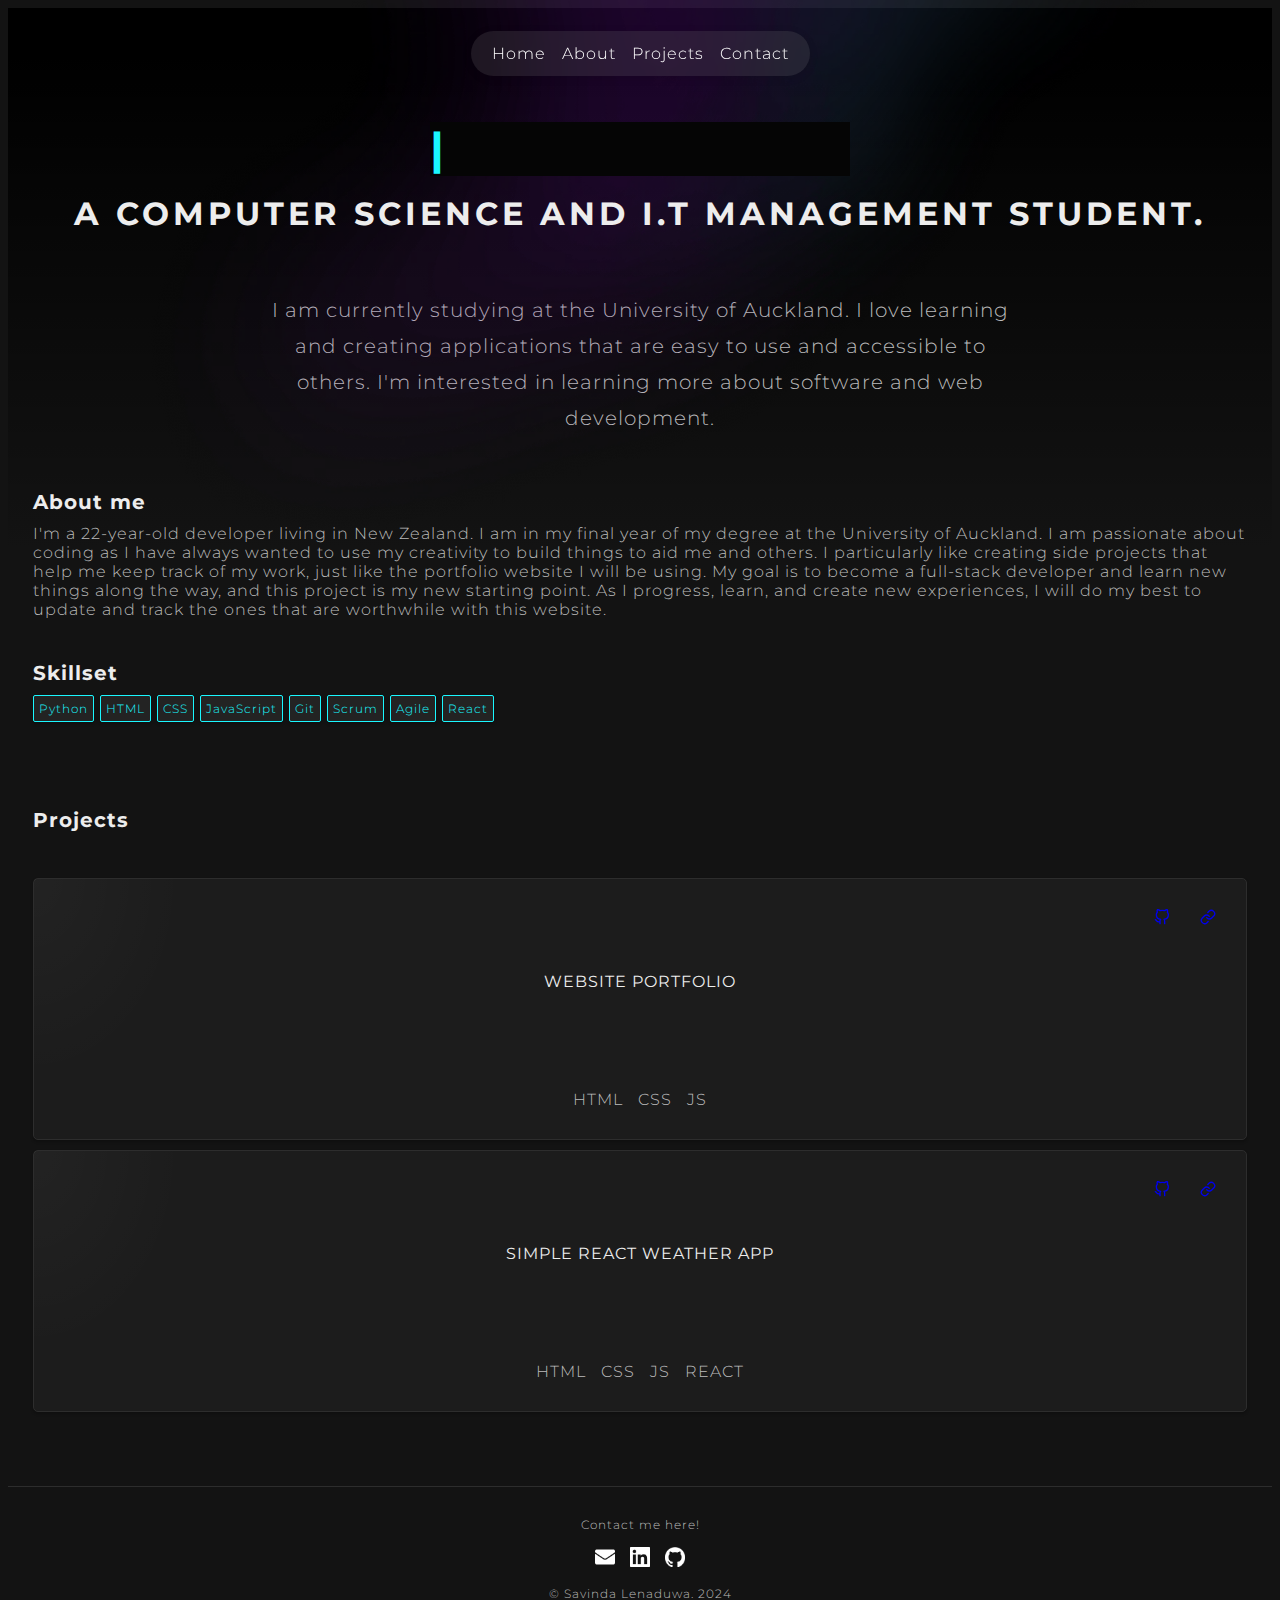
==== commit c6fba592: "Weather App- Project Addition" ====
--- a/index.html
+++ b/index.html
@@ -78,6 +78,7 @@
                             <span>Git</span>
                             <span>Scrum</span>
                             <span>Agile</span>
+                            <span>React</span>
                         </div>
                     </div>
 
@@ -135,6 +136,49 @@
 
                         </div>
 
+                        <div class="projects-card">
+
+                            <div class="projects-card-gradient"></div>
+                            <div class="projects-card-links">
+                                <a href="https://github.com/slen42/WeatherApp"
+                                    target="_blank">
+                                    <svg stroke="currentColor" fill="none"
+                                        stroke-width="2" viewBox="0 0 24 24"
+                                        stroke-linecap="round"
+                                        stroke-linejoin="round" height="1em"
+                                        width="1em"
+                                        xmlns="http://www.w3.org/2000/svg">
+                                        <path
+                                            d="M9 19c-5 1.5-5-2.5-7-3m14 6v-3.87a3.37 3.37 0 0 0-.94-2.61c3.14-.35 6.44-1.54 6.44-7A5.44 5.44 0 0 0 20 4.77 5.07 5.07 0 0 0 19.91 1S18.73.65 16 2.48a13.38 13.38 0 0 0-7 0C6.27.65 5.09 1 5.09 1A5.07 5.07 0 0 0 5 4.77a5.44 5.44 0 0 0-1.5 3.78c0 5.42 3.3 6.61 6.44 7A3.37 3.37 0 0 0 9 18.13V22"></path>
+                                    </svg>
+                                </a>
+
+                                <a href="https://weather-app-hazel-sigma-57.vercel.app/"
+                                    target="_blank">
+                                    <svg stroke="currentColor" fill="none"
+                                        stroke-width="2" viewBox="0 0 24 24"
+                                        stroke-linecap="round"
+                                        stroke-linejoin="round" height="1em"
+                                        width="1em"
+                                        xmlns="http://www.w3.org/2000/svg">
+                                        <path
+                                            d="M10 13a5 5 0 0 0 7.54.54l3-3a5 5 0 0 0-7.07-7.07l-1.72 1.71"></path>
+                                        <path
+                                            d="M14 11a5 5 0 0 0-7.54-.54l-3 3a5 5 0 0 0 7.07 7.07l1.71-1.71"></path>
+                                    </svg>
+                                </a>
+                            </div>
+
+                            <h3 class="projects-card-name">Simple React Weather App</h3>
+
+                            <div class="projects-card-languages">
+                                <span>HTML</span>
+                                <span>CSS</span>
+                                <span>JS</span>
+                                <span>REACT</span>
+                            </div>
+
+                        </div>
                     </div>
                     <!-- projects-wrapper-div -->
                 </div>
--- a/home/home.css
+++ b/home/home.css
@@ -150,7 +150,7 @@
     color: #1af7ff;
     background: linear-gradient(180deg, #050505, #050505);
     width: 100%;
-    animation: typing 2.5s steps(400);
+    animation: typing 1.5s steps(400);
     animation-fill-mode: forwards;
 }
 
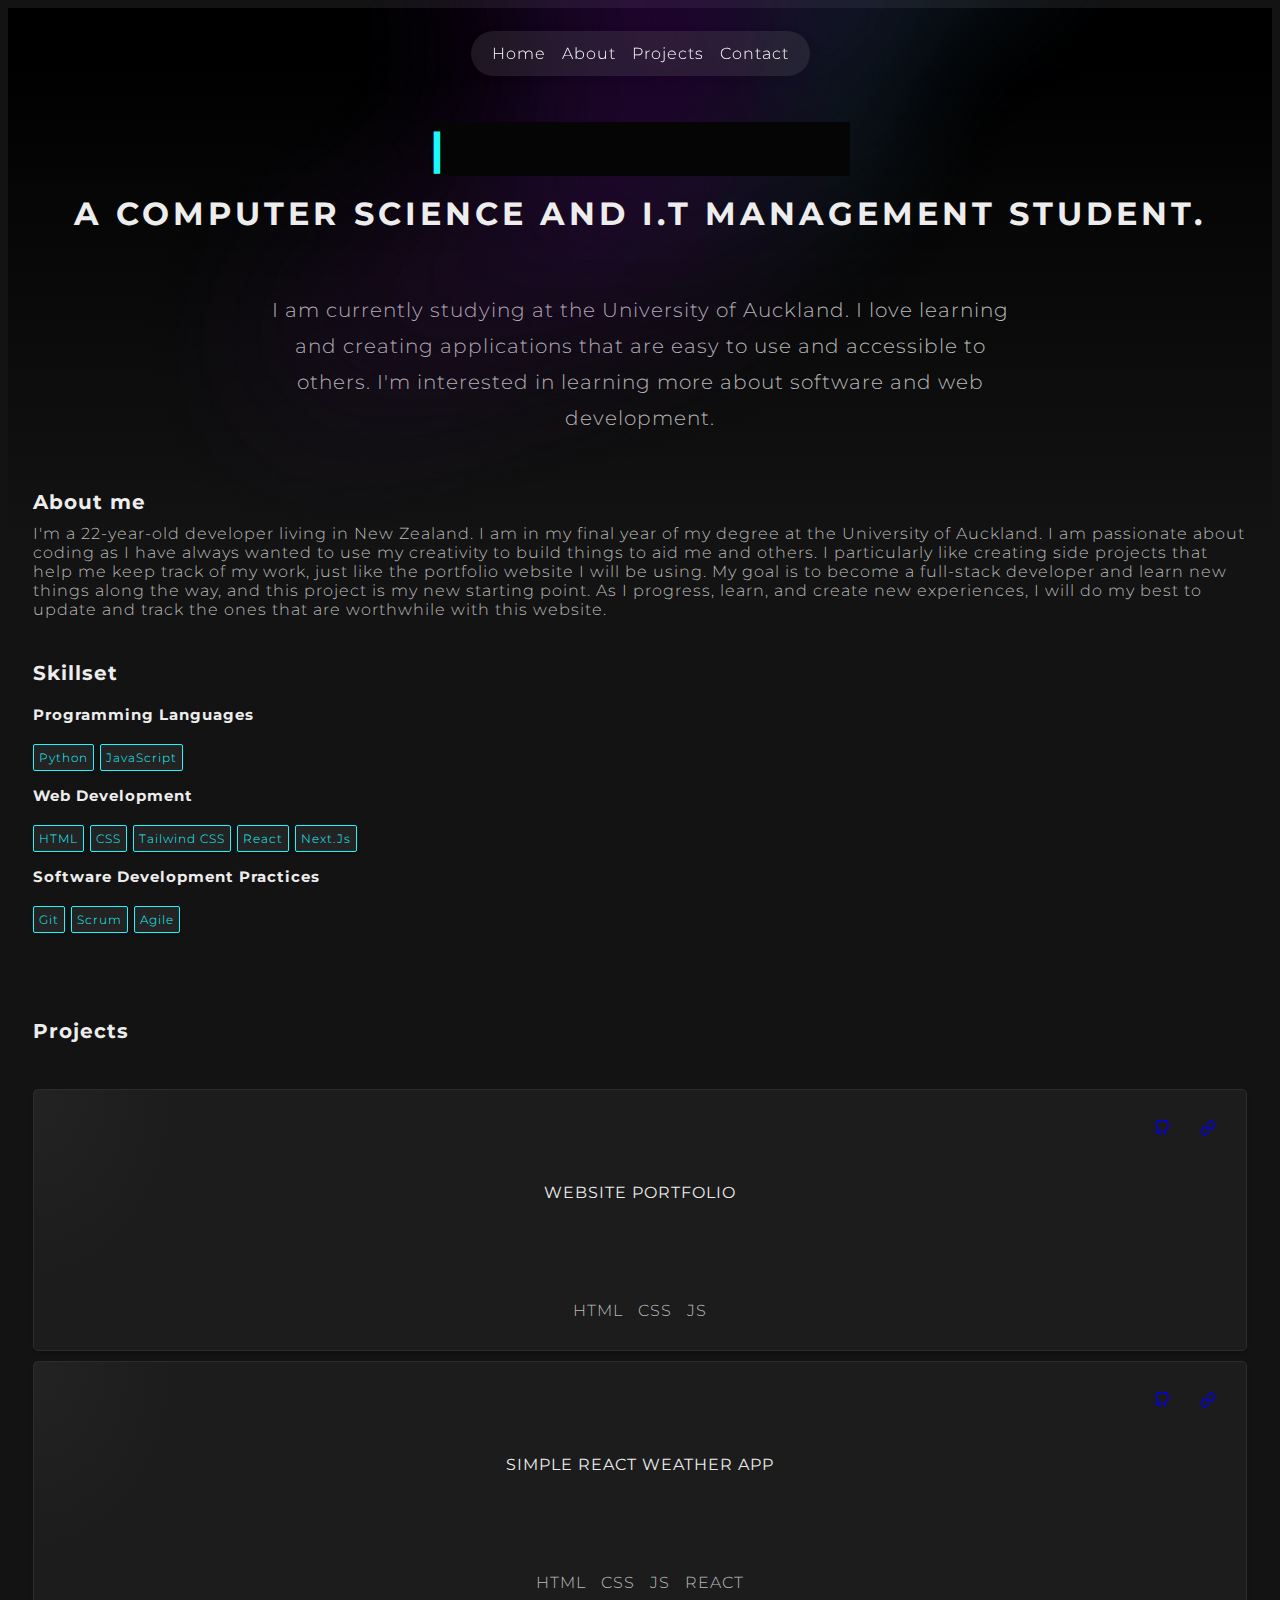
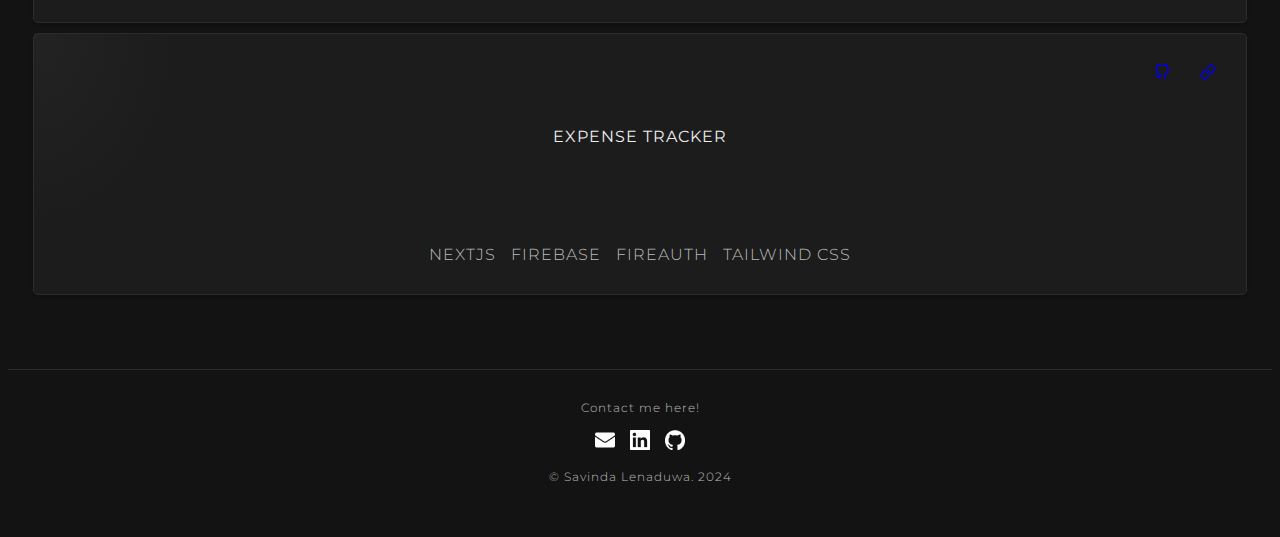
==== commit c7ce07d5: "Expense Project added" ====
--- a/index.html
+++ b/index.html
@@ -69,17 +69,33 @@
 
                     <!-- Skillset -->
                     <div class="skillset">
+
                         <h2 class="skillset-title">Skillset</h2>
+                        <h3 class="skillset-subtitle">Programming Languages</h3>
+
                         <div class="skills">
-                            <span>Python</span>
-                            <span>HTML</span>
-                            <span>CSS</span>
-                            <span>JavaScript</span>
-                            <span>Git</span>
-                            <span>Scrum</span>
-                            <span>Agile</span>
-                            <span>React</span>
-                        </div>
+                        <span>Python</span>
+                        <span>JavaScript</span>
+
+                        </div>
+                        <h3 class="skillset-subtitle">Web Development</h3>
+
+                        <div class="skills">
+                        <span>HTML</span>
+                        <span>CSS</span>
+                        <span>Tailwind CSS</span>
+                        <span>React</span>
+                        <span>Next.Js</span>
+                        </div>
+
+                        <h3 class="skillset-subtitle">Software Development Practices</h3>
+
+                        <div class="skills">
+                        <span>Git</span>
+                        <span>Scrum</span>
+                        <span>Agile</span>
+                        </div>
+
                     </div>
 
                 </div>
@@ -179,6 +195,51 @@
                             </div>
 
                         </div>
+
+                        <div class="projects-card">
+
+                            <div class="projects-card-gradient"></div>
+                            <div class="projects-card-links">
+                                <a href="https://github.com/slen42/expensetracker"
+                                    target="_blank">
+                                    <svg stroke="currentColor" fill="none"
+                                        stroke-width="2" viewBox="0 0 24 24"
+                                        stroke-linecap="round"
+                                        stroke-linejoin="round" height="1em"
+                                        width="1em"
+                                        xmlns="http://www.w3.org/2000/svg">
+                                        <path
+                                            d="M9 19c-5 1.5-5-2.5-7-3m14 6v-3.87a3.37 3.37 0 0 0-.94-2.61c3.14-.35 6.44-1.54 6.44-7A5.44 5.44 0 0 0 20 4.77 5.07 5.07 0 0 0 19.91 1S18.73.65 16 2.48a13.38 13.38 0 0 0-7 0C6.27.65 5.09 1 5.09 1A5.07 5.07 0 0 0 5 4.77a5.44 5.44 0 0 0-1.5 3.78c0 5.42 3.3 6.61 6.44 7A3.37 3.37 0 0 0 9 18.13V22"></path>
+                                    </svg>
+                                </a>
+
+                                <a href="https://expensetracker-henna.vercel.app/sign-up"
+                                    target="_blank">
+                                    <svg stroke="currentColor" fill="none"
+                                        stroke-width="2" viewBox="0 0 24 24"
+                                        stroke-linecap="round"
+                                        stroke-linejoin="round" height="1em"
+                                        width="1em"
+                                        xmlns="http://www.w3.org/2000/svg">
+                                        <path
+                                            d="M10 13a5 5 0 0 0 7.54.54l3-3a5 5 0 0 0-7.07-7.07l-1.72 1.71"></path>
+                                        <path
+                                            d="M14 11a5 5 0 0 0-7.54-.54l-3 3a5 5 0 0 0 7.07 7.07l1.71-1.71"></path>
+                                    </svg>
+                                </a>
+                            </div>
+
+                            <h3 class="projects-card-name">Expense Tracker</h3>
+
+                            <div class="projects-card-languages">
+                                <span>NEXTJS</span>
+                                <span>FIREBASE</span>
+                                <span>FIREAUTH</span>
+                                <span>TAILWIND CSS</span>
+                            </div>
+
+                        </div>
+
                     </div>
                     <!-- projects-wrapper-div -->
                 </div>
--- a/home/home.css
+++ b/home/home.css
@@ -200,6 +200,10 @@
     display: flex;
     margin-top: 10px;
     flex-direction: column;
+}
+
+.skillset-subtitle {
+    font-size: 15px;
 }
 
 .skills {
